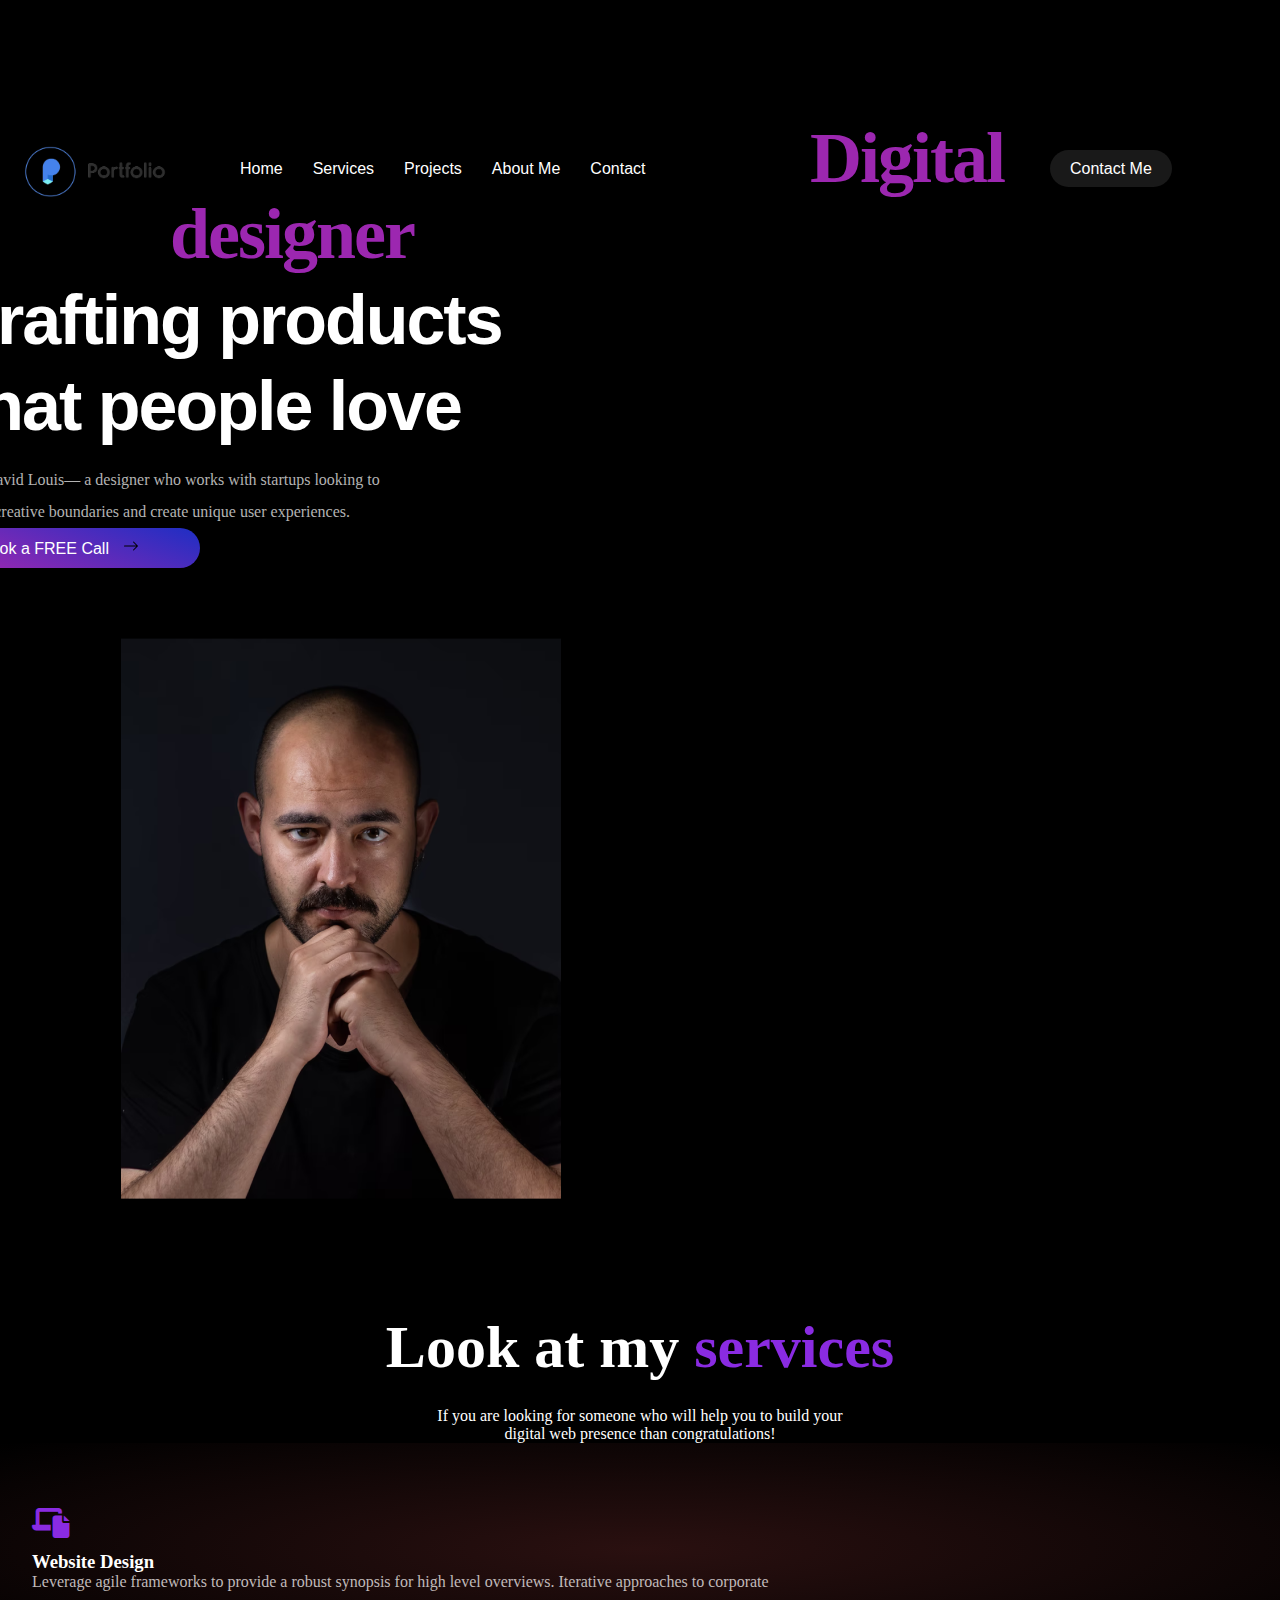
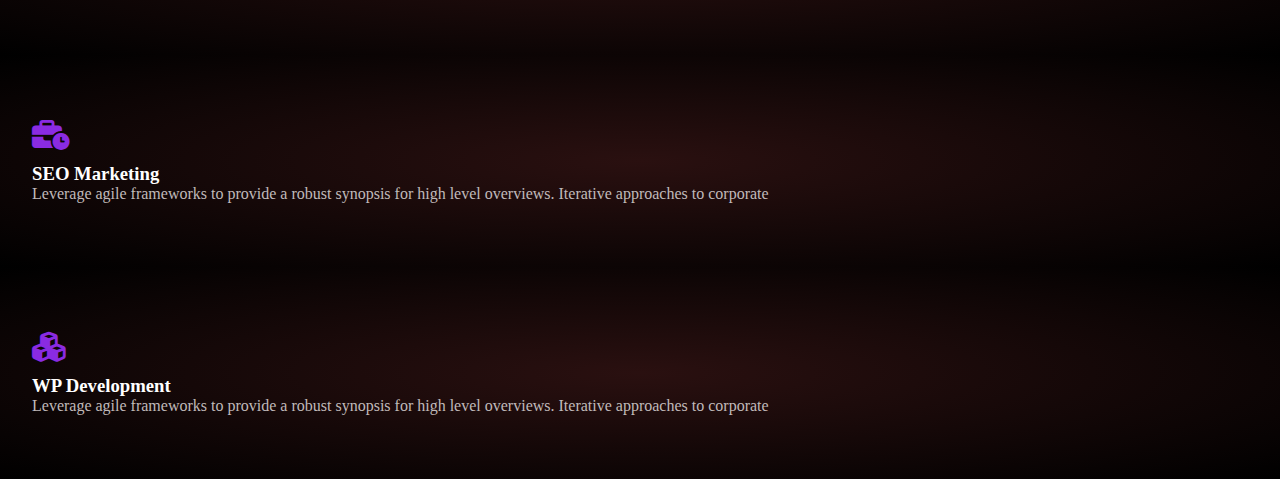
==== landing page/index.html @ 2d2e74ee "landing page template design" ====
<!DOCTYPE html>
<html lang="en">
<head>
    <meta charset="UTF-8">
    <meta http-equiv="X-UA-Compatible" content="IE=edge">
    <meta name="viewport" content="width=device-width, initial-scale=1.0">
    <title>protfolio</title>
    <link href="https://cdn.jsdelivr.net/npm/bootstrap@5.2.0-beta1/dist/css/bootstrap.min.css" rel="stylesheet" integrity="sha384-0evHe/X+R7YkIZDRvuzKMRqM+OrBnVFBL6DOitfPri4tjfHxaWutUpFmBp4vmVor" crossorigin="anonymous">
    <link rel="stylesheet" href="https://cdnjs.cloudflare.com/ajax/libs/font-awesome/6.1.1/css/all.min.css">
    <link rel="stylesheet" href="assets/style.css">
</head>
<body>
        
            <div class="navbar">
                <div class="icon">
                   <a href="#">
                    <img src="assets/images/logo.png" alt="My protfolio">
                   </a>
                </div>

                <div class="menu">
                    <ul>
                        <li><a href="">Home</a></li>
                        <li><a href="">Services</a></li>
                        <li><a href="">Projects</a></li>
                        <li><a href="">About Me</a></li>
                        <li><a href="">Contact</a></li>
                    </ul>
                </div>

                <div class="contact-btn">
                    <a class = btn href="#">Contact Me</a>
                </div>
            </div>
      
       <section class="hero">
            <div class="container">
                <div class="row">
                    <div class="col-md-6">
                        <div class="hero_left">
                            <div class="hero_section_title">
                                <h1 class="lead_title">Digital designer</h1>
                                <h1 class="hero_h1">crafting products</h1>
                                <h1 class="hero_h1">that people love</h1>
                            </div>
                            <div class="title">
                                <p class="hero_p">I'm David Louis— a designer who works with startups looking to </br>push creative boundaries and create unique user experiences.</p>
                            </div>
                            <div class="call-me-button">
                                <a href="#"> Book a FREE Call <img class="icon-img" src="assets/images/arrow-right.svg" alt="icon"></a>
                            </div>
                        </div>    
                    </div>

                    <div class="col-md-6">
                        <div class="hero-img">
                            <img src="assets/images/Hero Image.png" alt="hero image">
                        </div>
                    </div>
                </div>
            </div>


        <section class="services">
            <div class="container">
                <div class="row">
                    <div class="col md-12">
                        <div class="services description">
                            <h1 class="title">Look at my <span>services</span></h1>
                            <p class="description">If you are looking for someone who will help you to build your</br> digital web presence than congratulations!</p>
                        </div>
                    </div>
                    <div class="services">
                        <div class="row">
                            <div class="col-md-4">
                                  <div class="service-card">
                                   <div class="icon">
                                    <i class="fa-solid fa-laptop-file"></i></i>
                                   </div>
                                     <div class="title">
                                       <h3> Website Design</h3>
                                    </div>
                                    <p class="content">Leverage agile frameworks to provide a robust synopsis for high level overviews. Iterative approaches to corporate</p>
                              </div>
                             </div>

                             <div class="col-md-4">
                                <div class="service-card">
                                    <div class="icon">
                                        <i class="fa-solid fa-business-time"></i>
                                    </div>
                                <div class="title">
                                    <h3>SEO Marketing</h3> 
                                </div>
                               <p class="content">Leverage agile frameworks to provide a robust synopsis for high level overviews. Iterative approaches to corporate</p>
                            </div>
                           </div>

                           <div class="col-md-4">
                            <div class="service-card">
                                <div class="icon">
                                    <i class="fa-solid fa-cubes"></i>
                                </div>
                           <div class="title">
                               <h3>WP Development</h3> 
                            </div>
                           <p class="content">Leverage agile frameworks to provide a robust synopsis for high level overviews. Iterative approaches to corporate</p>
                        </div>
                       </div>

                      
                </div>
                </div>
            </div>
        </section>

</body>
</html>
---- landing page/assets/style.css ----
*{
    margin: 0;
    padding: 0;
}


body
 {
    background-color: #000000;
 }


/* For Menu  */

.navbar
{
    width: 1200px;
    height: auto;
}  

.icon a img
{
    width: 150px;
    height: 60px;
    padding-left: 20px;
    margin-top: 20px;
    float: left;
}

.menu 
{
    width: 600px;
    height: auto;
    float: left;
    margin-top: 20px;
    padding-left: 40px;
}

ul
{
    float: left;
    display: flex;
    justify-content: center;
    align-items: center;
}

ul li 
{
    list-style: none;
    margin-left: 30px;
    margin-top: 20px;
    font-size: 16px;
    font-family: sans-serif;
}

ul li  a
{
    text-decoration: none;
    color: #fff;
}

ul li a:hover 
{
    color: #EE5913;
}

.contact-btn {
    width: 150px;
    height: auto;
    float: right;
    margin-top: 40px;
}
a.btn {
    color: white;
    text-decoration: none;
    font-size: 16px;
    font-family: sans-serif;
    background-color: #191919;
    padding: 10px 20px;
    border-radius: 20px;
}

a.btn:hover {
   background: #000;
   color: #EE5913;
}

/* hero section */


.hero_left
{
    margin-left: -40px;
}
.hero_section_title
{
    margin-top: 120px;
}
h1.lead_title {
    margin-top: 0px;
    margin-bottom: 0px;
    padding-bottom: 10px;
    font-size: 72px;
    line-height: 76px;
    font-weight: 700;
    letter-spacing: -2px;
    -webkit-text-fill-color: #9c27b0;
}
h1.hero_h1
{
    margin-top: 0px;
    margin-bottom: 0px;
    padding-bottom: 10px;
    color: #FFFFFF;
    font-size: 70px;
    font-family:sans-serif;
    line-height: 76px;
    font-weight: 700;
    letter-spacing: -2px;
}

p.hero_p
{
    Size:18px;
    line-height:32px;
    Color:#b3b3b3;
}

.call-me-button
{
    background: linear-gradient(200deg, #1e2ec4, #9c27b0);
    width: 200px;
    padding: 10px 20px;
    border-radius: 20px;

}

.call-me-button a
{
    text-decoration: none;
    text-align: center;
    color: #fff;
    font-size: 16px;
    font-family: sans-serif;
}

.icon-img
{
    padding-left: 10px;
    
}

.call-me-button a:hover
{

    color: #000;
}

.hero-img {

    margin-top: 70px;
    padding-left: 120px;
    object-fit: cover;
}   


/* services */

.service-card {
    padding: 64px 32px;
    background: radial-gradient(#2a1010, #284c3300);
    transition: transform .3s;
}
.service-card:hover{
    transform: scale(1.1);
}


.services.description {
    margin-top: 100px;
}

.icon {
    font-size: 30px;
    color: blueviolet;
}

.title {
    padding-top: 10px;
    color: #fff;
}

p.content {
    color: #c0baba;
}

h1.title {
    color: #fff;
    text-align: center;
    font-size: 60px;    
}

span {
    color: blueviolet;
}

p.description {
    color: white;
    text-align: center;
    font-size: inherit;
    margin-top: 25px;
    
}
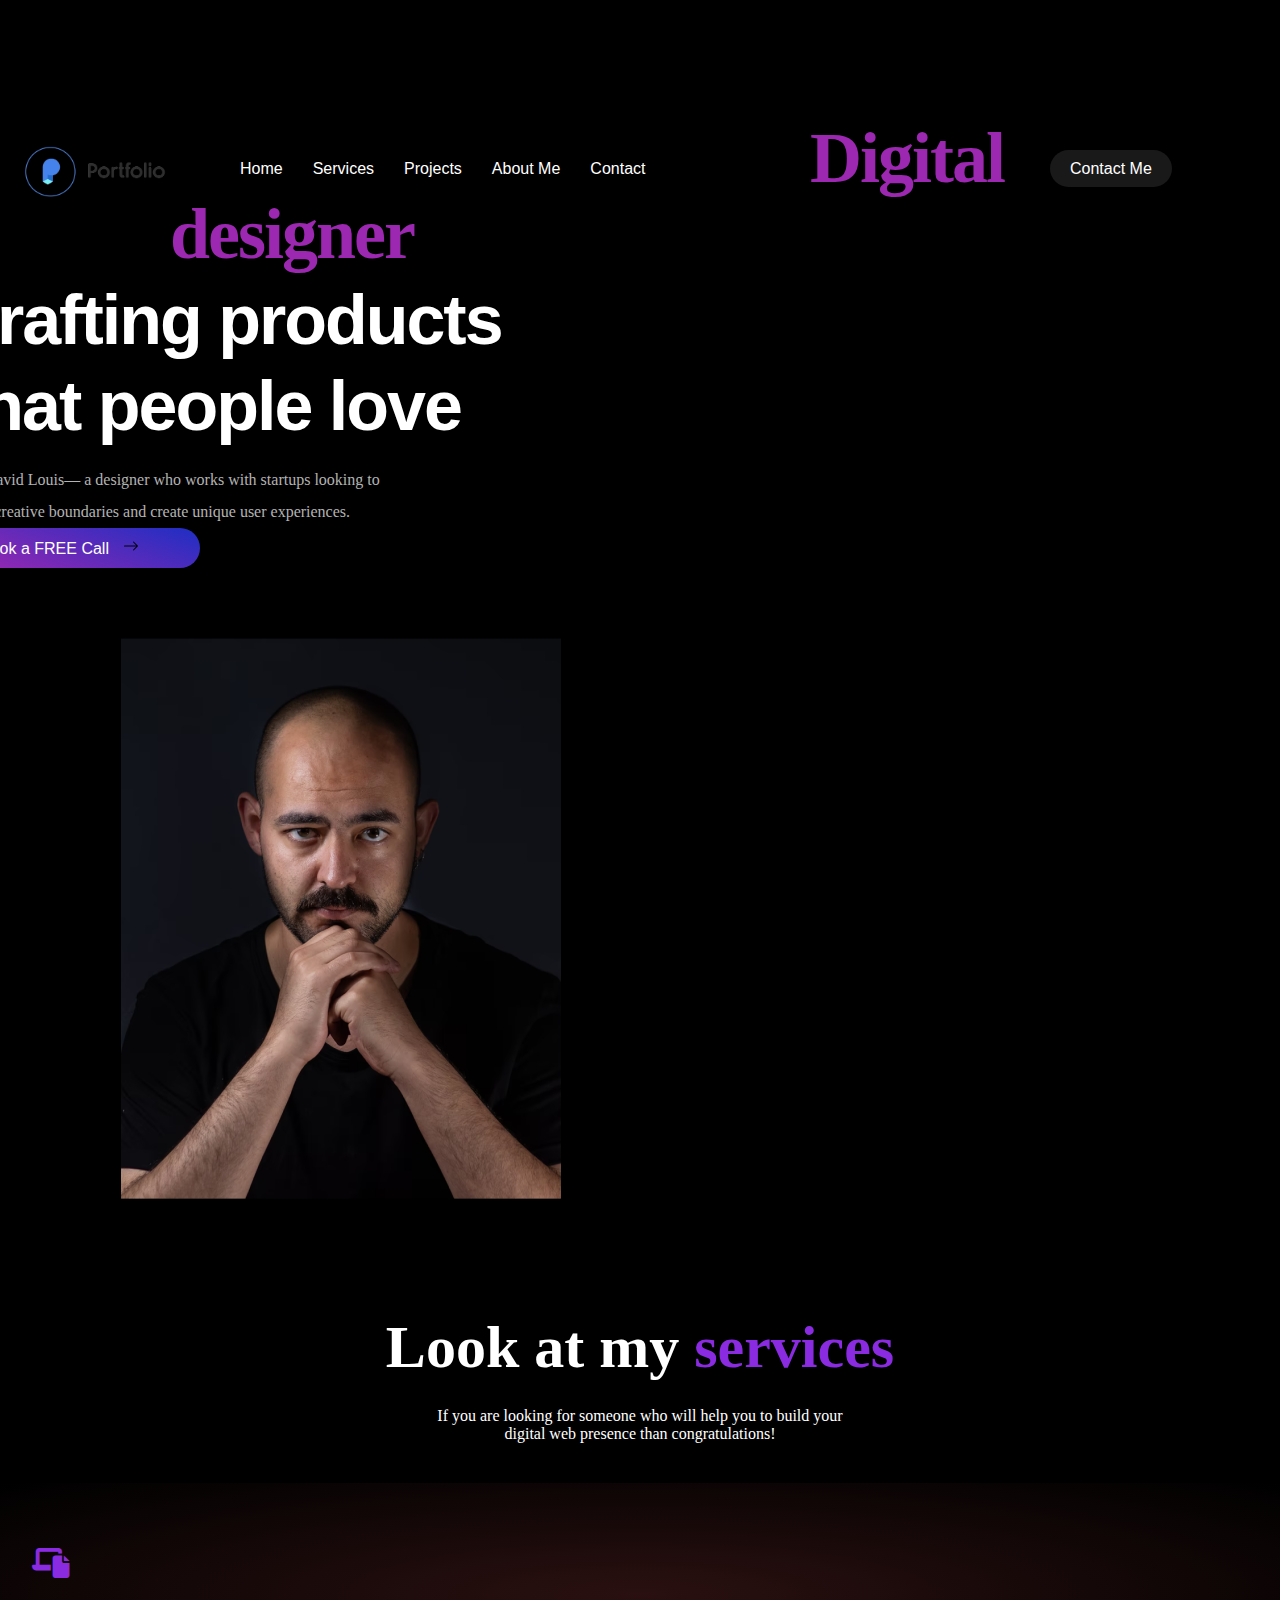
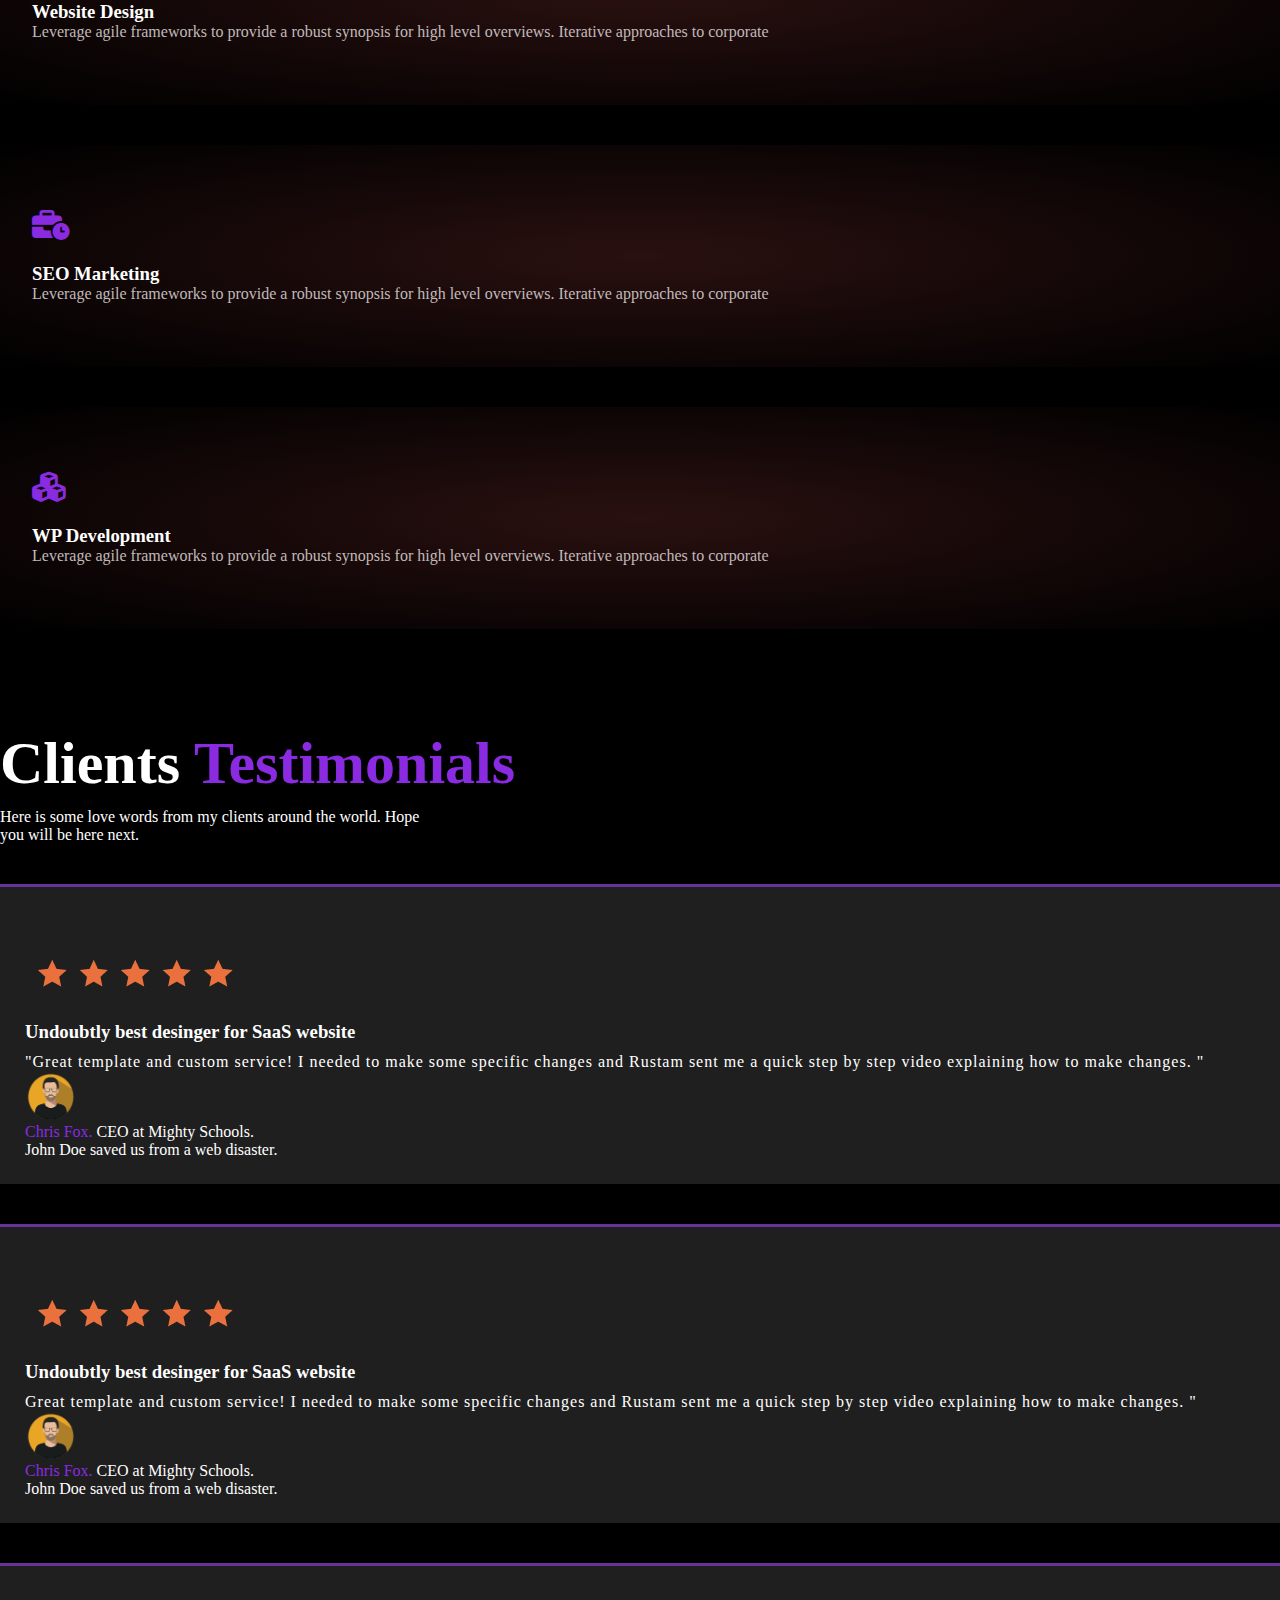
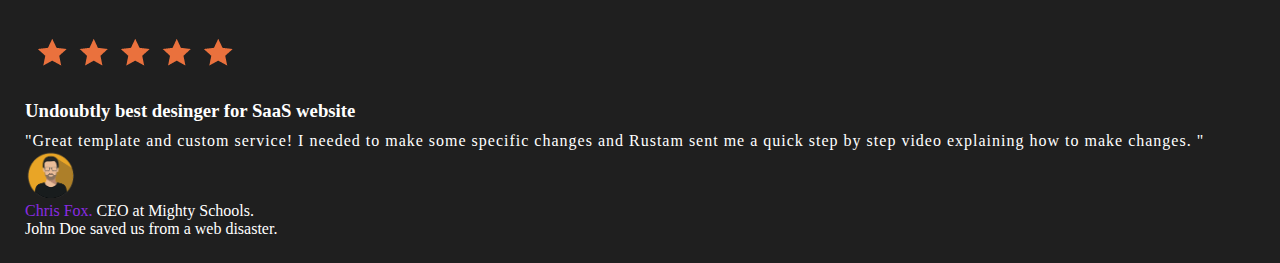
==== commit 33e9a3fb: "testimonial section complete" ====
--- a/landing page/index.html
+++ b/landing page/index.html
@@ -111,6 +111,64 @@
                       
                 </div>
                 </div>
+
+                <div class="testimonial">
+                    <div class="row">
+                        <div class="testimonial-title">
+                            <h1 class="t-title"> Clients <span>Testimonials</span></h1>
+                        </div>
+                        <div class="testimonial-content">
+                            <p>Here is some love words from my clients around the world. Hope <br>  you will be here next. <br> </p>
+                        </div>
+
+                        <div class="col-md-4">
+                            <div class="testimonila-card">
+                               <div class="review-icon">
+                                    <img src="assets/images/review.png" alt="review-icon">
+                               </div>
+                                    <div class="title">
+                                        <h3> Undoubtly best desinger for SaaS website</h3>
+                                    </div>
+                                        <p class="t-content">"Great template and custom service! I needed to make some specific changes and Rustam sent me a quick step by step video explaining how to make changes. "</p>
+                                        <img src="assets/images/men.png" alt="Avatar" style="width:50px">
+                                        <p class="t-avatar"><span>Chris Fox.</span> CEO at Mighty Schools.</p>
+                                        <p class="t-avatar-data">John Doe saved us from a web disaster.</p>
+                                </div>
+                            </div>
+
+                         <div class="col-md-4">
+                            <div class="testimonila-card">
+                                <div class="review-icon">
+                                    <img src="assets/images/review.png" alt="review-icon">
+                                </div>
+                            <div class="title">
+                                <h3> Undoubtly best desinger for SaaS website</h3> 
+                            </div>
+                           <p class="t-content">Great template and custom service! I needed to make some specific changes and Rustam sent me a quick step by step video explaining how to make changes. "</p>
+                           <img src="assets/images/men.png" alt="Avatar" style="width:50px">
+                           <p class="t-avatar"><span>Chris Fox.</span> CEO at Mighty Schools.</p>
+                          <p class="t-avatar-data">John Doe saved us from a web disaster.</p>
+                        </div>
+                       </div>
+
+                       <div class="col-md-4">
+                        <div class="testimonila-card">
+                            <div class="review-icon">
+                               <img src="assets/images/review.png" alt="review-icon">
+                            </div>
+                       <div class="title">
+                           <h3> Undoubtly best desinger for SaaS website</h3> 
+                        </div>
+                       <p class="t-content">"Great template and custom service! I needed to make some specific changes and Rustam sent me a quick step by step video explaining how to make changes. "</p>
+                       <img src="assets/images/men.png" alt="Avatar" style="width:50px">
+                       <p class="t-avatar"><span>Chris Fox.</span> CEO at Mighty Schools.</p>
+                      <p class="t-avatar-data">John Doe saved us from a web disaster.</p>
+                    </div>
+                   </div>
+
+                   
+                 </div>
+            </div>
             </div>
         </section>
 
--- a/landing page/assets/style.css
+++ b/landing page/assets/style.css
@@ -211,3 +211,59 @@
     margin-top: 25px;
     
 }
+
+/* Testimonila section */
+
+.testimonial {
+    margin-top: 100px;
+}
+
+.testimonila-card {
+    background: #1F1F1F;
+    padding: 25px;
+}
+
+
+h1.t-title {
+    color: #fff;
+    font-size: 60px;
+    font-family: inherit;
+}
+
+.testimonial-content {
+    margin-top: 10px;
+    color: #fff;
+}
+
+.review-icon {
+    margin-top: 40px;
+}   
+
+.col-md-4 {
+    margin-top: 40px;
+}
+
+.testimonila-card {
+
+    border-top-style: solid;
+    border-top-color: rebeccapurple;
+}
+
+h3 {
+    margin-top: 10px;   
+    font-family: -webkit-body;
+}
+
+p.t-content {
+    padding-top: 10px;
+    color: #fff;
+    letter-spacing: 1px;
+}
+
+p.t-avatar {
+    color: #fff;
+}
+
+p.t-avatar-data {
+    color: #fff;
+}